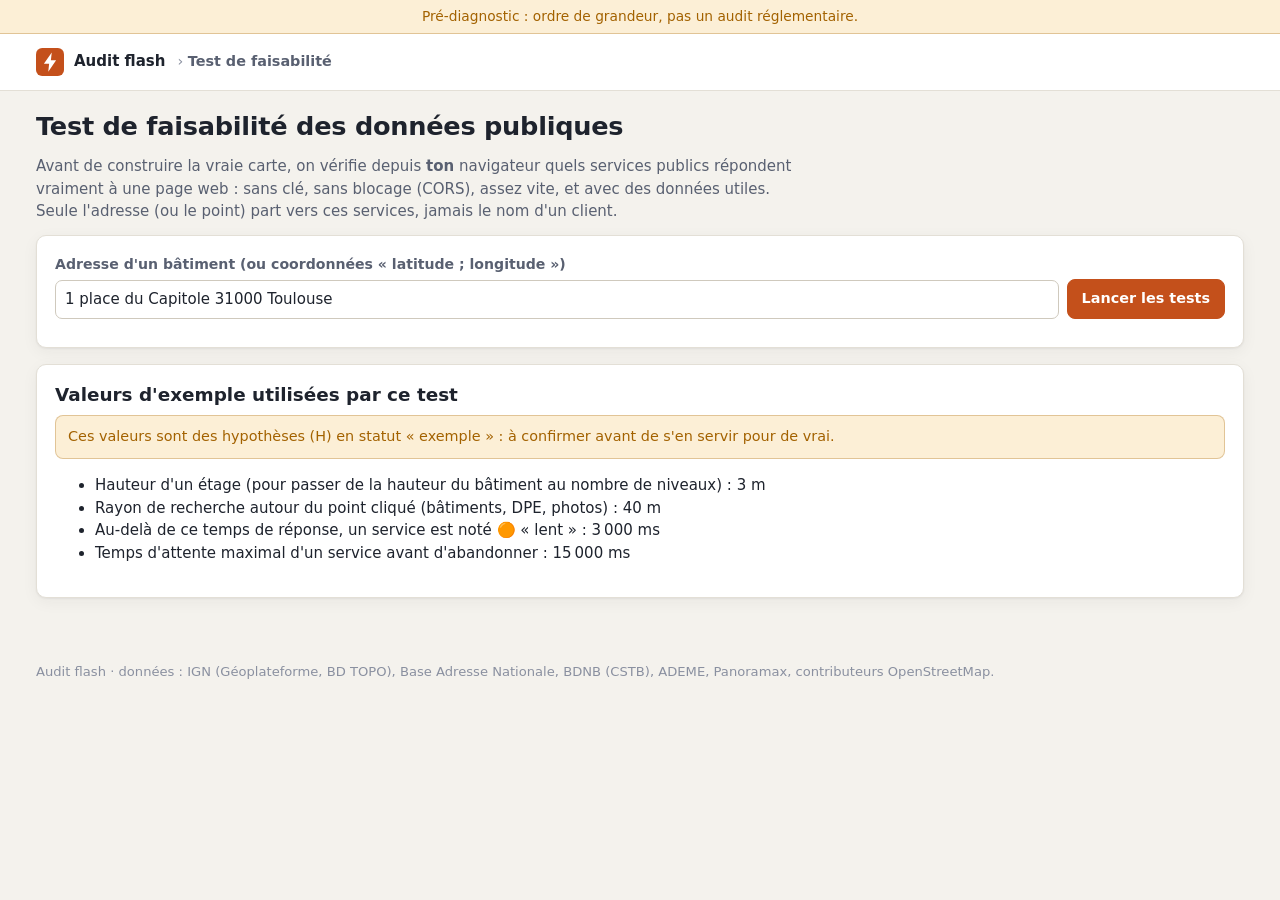
==== faisabilite/index.html @ 6eeb4c34 "Squelette du site et page de test de faisabilité des données publiques - Accueil, style clair/sombre" ====
<!doctype html>
<html lang="fr">
<head>
  <meta charset="utf-8">
  <meta name="viewport" content="width=device-width, initial-scale=1">
  <title>Test de faisabilité — Audit flash</title>
  <meta name="description" content="Vérifie depuis ton navigateur quels services publics (adresse, carte IGN, BD TOPO, BDNB, DPE ADEME, Panoramax) sont utilisables par l'Audit flash.">
  <link rel="icon" href="data:image/svg+xml,%3Csvg xmlns='http://www.w3.org/2000/svg' viewBox='0 0 32 32'%3E%3Crect width='32' height='32' rx='7' fill='%23c4501b'/%3E%3Cpath d='M18 5 9 18h6l-1 9 9-13h-6z' fill='white'/%3E%3C/svg%3E">
  <link rel="stylesheet" href="../commun/style.css">
</head>
<body>

<div class="bandeau-flash">Pré-diagnostic : ordre de grandeur, pas un audit réglementaire.</div>
<header class="entete">
  <div class="entete-interieur">
    <a class="logo" href="../index.html">
      <svg width="28" height="28" viewBox="0 0 32 32" aria-hidden="true"><rect width="32" height="32" rx="7" fill="var(--accent)"/><path d="M18 5 9 18h6l-1 9 9-13h-6z" fill="#fff"/></svg>
      <span>Audit flash</span>
    </a>
    <span class="fil">› <b>Test de faisabilité</b></span>
  </div>
</header>

<main class="page">
  <h1>Test de faisabilité des données publiques</h1>
  <p class="intro">Avant de construire la vraie carte, on vérifie depuis <b>ton</b> navigateur quels services publics répondent vraiment à une page web :
    sans clé, sans blocage (CORS), assez vite, et avec des données utiles. Seule l'adresse (ou le point) part vers ces services, jamais le nom d'un client.</p>

  <section class="carte">
    <form id="formulaire" class="ligne-adresse">
      <div class="champ">
        <label for="adresse">Adresse d'un bâtiment (ou coordonnées « latitude ; longitude »)</label>
        <input type="text" id="adresse" value="1 place du Capitole 31000 Toulouse" autocomplete="off">
      </div>
      <button class="bouton principal" id="lancer" type="submit">Lancer les tests</button>
    </form>
    <p class="aide" id="point"></p>
    <p class="alerte attention" id="message" role="alert"></p>
  </section>

  <section class="carte" id="bloc-services" hidden>
    <div class="barre-boutons" style="justify-content: space-between; margin-bottom: 10px">
      <h2 style="margin:0">Résultat service par service</h2>
      <button class="bouton" id="copier" type="button">Copier le résultat pour Claude</button>
    </div>
    <p class="aide">✅ utilisable · 🟠 répond mais lent ou rien d'utile ici · ❌ inutilisable depuis une page web. Les conditions d'utilisation sont des hypothèses (H) à relire sur la doc officielle.</p>
    <div class="defilement">
      <table class="table-services">
        <thead><tr><th></th><th>Service</th><th>Résultat ici</th><th class="num">Temps</th><th>Conditions (H)</th></tr></thead>
        <tbody id="corps-services"></tbody>
      </table>
    </div>
  </section>

  <section class="carte" id="bloc-carte" hidden>
    <div class="barre-boutons" style="justify-content: space-between; margin-bottom: 10px">
      <h2 style="margin:0">Le bâtiment sur la carte</h2>
      <button class="bouton" id="vue-ortho" type="button">Voir la photo aérienne</button>
    </div>
    <p class="aide">Clique sur un autre bâtiment pour relancer les tests « bâtiment ». Le volume orange est le contour BD TOPO monté à sa hauteur (test de la 3D).</p>
    <div class="cadre-carte" id="cadre-carte"></div>
    <h3 style="margin-top:16px">Surface approximative</h3>
    <div id="surface"></div>
    <h3 style="margin-top:16px">Photos de rue autour (Panoramax)</h3>
    <div class="vignettes" id="photos"></div>
  </section>

  <section class="carte">
    <h2>Valeurs d'exemple utilisées par ce test</h2>
    <p class="alerte attention">Ces valeurs sont des hypothèses (H) en statut « exemple » : à confirmer avant de s'en servir pour de vrai.</p>
    <ul id="valeurs-exemple"></ul>
  </section>
</main>

<footer class="pied">Audit flash · données : IGN (Géoplateforme, BD TOPO), Base Adresse Nationale, BDNB (CSTB), ADEME, Panoramax, contributeurs OpenStreetMap.</footer>

<script src="../commun/commun.js"></script>
<script src="../donnees/sources.js"></script>
<script src="../donnees/services.js"></script>
<script src="calcul.js"></script>
<script src="interface.js"></script>
</body>
</html>
---- commun/style.css ----
/* ==========================================================
   Audit flash — style commun
   Repris de la boîte à outils thermique (commun/style.css,
   version 1a601bb du 30/10/2026), allégé : mêmes couleurs,
   cartes, boutons, badges et tableaux, pour que les deux sites
   se ressemblent. Ajouts propres à l'Audit flash en bas.
   ========================================================== */

:root {
  --fond: #f4f2ed;
  --surface: #ffffff;
  --surface-2: #f9f8f5;
  --encre: #1e232d;
  --encre-2: #596071;
  --encre-3: #8a90a0;
  --bord: #e3dfd6;
  --bord-fort: #cfc9bd;
  --accent: #c4501b;          /* chaud : action principale */
  --accent-fonce: #a2410f;
  --accent-doux: #fbe8dd;
  --froid: #2b6a8e;           /* froid : informations */
  --froid-doux: #e2eef5;
  --ok: #2a7a4b;
  --ok-doux: #e2f2e7;
  --alerte: #a36200;
  --alerte-doux: #fcefd6;
  --danger: #b3261e;
  --danger-doux: #f9e1df;
  --rayon: 10px;
  --ombre: 0 1px 2px rgba(30, 35, 45, .06), 0 4px 16px rgba(30, 35, 45, .05);
  --police: "Segoe UI", system-ui, -apple-system, Roboto, "Helvetica Neue", Arial, sans-serif;
  --police-mono: "Cascadia Mono", "SF Mono", Consolas, "Liberation Mono", monospace;
  color-scheme: light;
}

@media (prefers-color-scheme: dark) {
  :root {
    --fond: #14161b;
    --surface: #1c1f26;
    --surface-2: #22262e;
    --encre: #ebe8e2;
    --encre-2: #a8adb9;
    --encre-3: #7b8190;
    --bord: #313642;
    --bord-fort: #424857;
    --accent: #e8794a;
    --accent-fonce: #f29a73;
    --accent-doux: #3a2318;
    --froid: #74b4da;
    --froid-doux: #1a2c38;
    --ok: #6cc591;
    --ok-doux: #1b3125;
    --alerte: #e3a945;
    --alerte-doux: #362a12;
    --danger: #f2827a;
    --danger-doux: #3a1c1a;
    --ombre: 0 1px 2px rgba(0, 0, 0, .3);
    color-scheme: dark;
  }
}

* { box-sizing: border-box; }
html { -webkit-text-size-adjust: 100%; }
body {
  margin: 0;
  background: var(--fond);
  color: var(--encre);
  font-family: var(--police);
  font-size: 15px;
  line-height: 1.5;
}
a { color: var(--froid); }
a:hover { text-decoration-thickness: 2px; }
h1, h2, h3 { line-height: 1.25; margin: 0 0 .5em; }
h1 { font-size: 1.6rem; letter-spacing: -.01em; }
h2 { font-size: 1.15rem; }
h3 { font-size: 1rem; }
p { margin: 0 0 .8em; }
code { font-family: var(--police-mono); font-size: .88em; overflow-wrap: anywhere; }
.num { font-variant-numeric: tabular-nums; }

/* ---------- En-tête ---------- */
.entete { background: var(--surface); border-bottom: 1px solid var(--bord); }
.entete-interieur {
  max-width: 1240px;
  margin: 0 auto;
  padding: 14px 16px;
  display: flex;
  align-items: center;
  gap: 12px;
  flex-wrap: wrap;
}
.logo { display: inline-flex; align-items: center; gap: 10px; color: var(--encre); text-decoration: none; font-weight: 650; }
.logo svg { flex: none; }
.fil { color: var(--encre-3); font-size: .9rem; }
.fil b { color: var(--encre-2); font-weight: 600; }

/* ---------- Mise en page ---------- */
.page { max-width: 1240px; margin: 0 auto; padding: 20px 16px 48px; }
.intro { color: var(--encre-2); max-width: 760px; }
.carte {
  background: var(--surface);
  border: 1px solid var(--bord);
  border-radius: var(--rayon);
  box-shadow: var(--ombre);
  padding: 18px;
  margin-bottom: 16px;
  min-width: 0;
}
.carte > h2:first-child, .carte > h3:first-child { margin-top: 0; }

/* ---------- Champs ---------- */
label { font-weight: 600; font-size: .88rem; color: var(--encre-2); }
.champ { display: flex; flex-direction: column; gap: 5px; min-width: 0; }
input[type="text"], input[type="number"], select, textarea {
  font: inherit;
  color: var(--encre);
  background: var(--surface);
  border: 1px solid var(--bord-fort);
  border-radius: 7px;
  padding: 7px 9px;
  width: 100%;
  min-width: 0;
}
input:focus, select:focus, textarea:focus, button:focus-visible { outline: 2px solid var(--froid); outline-offset: 1px; }

/* ---------- Boutons ---------- */
.bouton {
  font: inherit;
  font-weight: 600;
  font-size: .9rem;
  border-radius: 8px;
  padding: 8px 14px;
  cursor: pointer;
  border: 1px solid var(--bord-fort);
  background: var(--surface);
  color: var(--encre);
  display: inline-flex;
  align-items: center;
  gap: 6px;
  white-space: nowrap;
}
.bouton:hover { border-color: var(--encre-3); }
.bouton:disabled { opacity: .6; cursor: progress; }
.bouton.principal { background: var(--accent); border-color: var(--accent); color: #fff; }
.bouton.principal:hover { background: var(--accent-fonce); border-color: var(--accent-fonce); }
@media (prefers-color-scheme: dark) { .bouton.principal { color: #1a0d06; } }
.barre-boutons { display: flex; gap: 8px; flex-wrap: wrap; align-items: center; }

/* ---------- Tableaux ---------- */
.defilement { position: relative; overflow-x: auto; -webkit-overflow-scrolling: touch; }
table { border-collapse: collapse; width: 100%; }
th, td { text-align: left; padding: 8px 8px; border-bottom: 1px solid var(--bord); vertical-align: top; }
th { font-size: .78rem; text-transform: uppercase; letter-spacing: .04em; color: var(--encre-2); font-weight: 650; background: var(--surface-2); }
td.num, th.num { text-align: right; white-space: nowrap; }

/* ---------- Badges & alertes ---------- */
.badge { display: inline-block; font-size: .74rem; font-weight: 650; border-radius: 999px; padding: 2px 9px; white-space: nowrap; }
.badge.exemple { background: var(--alerte-doux); color: var(--alerte); }
.badge.valide { background: var(--ok-doux); color: var(--ok); }
.badge.info { background: var(--froid-doux); color: var(--froid); }
.badge.bientot { background: var(--surface-2); color: var(--encre-3); border: 1px solid var(--bord); }
.alerte { border-radius: 8px; padding: 10px 12px; font-size: .9rem; margin: 0 0 12px; border: 1px solid transparent; }
.alerte.attention { background: var(--alerte-doux); color: var(--alerte); border-color: color-mix(in srgb, var(--alerte) 30%, transparent); }
.alerte.info { background: var(--froid-doux); color: var(--froid); }
.alerte.ok { background: var(--ok-doux); color: var(--ok); }
.formule {
  font-family: var(--police-mono);
  font-size: .86rem;
  background: var(--surface-2);
  border: 1px solid var(--bord);
  border-radius: 8px;
  padding: 10px 12px;
  overflow-x: auto;
  white-space: pre-wrap;
  word-break: break-word;
}
.aide { font-size: .84rem; color: var(--encre-3); }
.muet { color: var(--encre-3); }

/* ---------- Accueil : cartes ---------- */
.grille-outils { display: grid; grid-template-columns: repeat(auto-fill, minmax(280px, 1fr)); gap: 16px; margin: 18px 0 28px; }
.outil {
  display: flex;
  flex-direction: column;
  gap: 8px;
  background: var(--surface);
  border: 1px solid var(--bord);
  border-radius: var(--rayon);
  box-shadow: var(--ombre);
  padding: 18px;
  color: var(--encre);
  text-decoration: none;
  transition: border-color .15s, transform .15s;
  min-width: 0;
}
a.outil:hover { border-color: var(--accent); transform: translateY(-2px); }
.outil .icone { width: 42px; height: 42px; border-radius: 10px; display: grid; place-items: center; background: var(--accent-doux); color: var(--accent); }
.outil.a-venir { opacity: .72; box-shadow: none; }
.outil.a-venir .icone { background: var(--surface-2); color: var(--encre-3); }
.outil h2 { margin: 4px 0 0; font-size: 1.08rem; }
.outil p { margin: 0; color: var(--encre-2); font-size: .92rem; }
.outil .bas { margin-top: auto; padding-top: 8px; display: flex; gap: 6px; flex-wrap: wrap; }

/* ---------- Pied de page ---------- */
.pied { max-width: 1240px; margin: 0 auto; padding: 0 16px 32px; color: var(--encre-3); font-size: .82rem; }

/* ---------- Notification ---------- */
.toast {
  position: fixed;
  left: 50%;
  bottom: 20px;
  transform: translateX(-50%) translateY(20px);
  background: var(--encre);
  color: var(--fond);
  padding: 9px 16px;
  border-radius: 8px;
  font-size: .9rem;
  opacity: 0;
  pointer-events: none;
  transition: opacity .2s, transform .2s;
  z-index: 50;
  max-width: calc(100% - 32px);
}
.toast.visible { opacity: 1; transform: translateX(-50%) translateY(0); }

/* ==========================================================
   Propre à l'Audit flash
   ========================================================== */

/* Bandeau « pré-diagnostic » : toujours visible */
.bandeau-flash {
  background: var(--alerte-doux);
  color: var(--alerte);
  border-bottom: 1px solid color-mix(in srgb, var(--alerte) 30%, transparent);
  font-size: .86rem;
  text-align: center;
  padding: 6px 16px;
}

/* Test de faisabilité : formulaire d'adresse */
.ligne-adresse { display: flex; gap: 8px; flex-wrap: wrap; align-items: end; }
.ligne-adresse .champ { flex: 1 1 240px; }

/* Tableau des services : sur téléphone, chaque service devient une petite fiche */
.table-services td:first-child { font-weight: 650; }
.table-services .verdict { font-size: 1.15rem; text-align: center; width: 44px; }
.table-services tr.ok td.verdict { background: var(--ok-doux); }
.table-services tr.moyen td.verdict { background: var(--alerte-doux); }
.table-services tr.ko td.verdict { background: var(--danger-doux); }
.table-services .detail { color: var(--encre-2); font-size: .86rem; }
@media (max-width: 760px) {
  .table-services thead { display: none; }
  .table-services, .table-services tbody { display: block; width: 100%; }
  .table-services tr {
    display: grid;
    grid-template-columns: 44px minmax(0, 1fr);
    gap: 4px 10px;
    padding: 10px 0;
    border-bottom: 1px solid var(--bord);
  }
  .table-services td { border: 0; padding: 0; min-width: 0; }
  .table-services td.verdict { grid-row: 1 / span 6; border-radius: 8px; padding-top: 6px; }
  .table-services td[data-label]::before { content: attr(data-label) " : "; color: var(--encre-3); font-size: .82rem; }
}

/* Carte (MapLibre) */
.cadre-carte { height: 420px; border-radius: var(--rayon); overflow: hidden; border: 1px solid var(--bord); background: var(--surface-2); }
@media (max-width: 640px) { .cadre-carte { height: 320px; } }
.vignettes { display: flex; gap: 8px; flex-wrap: wrap; }
.vignettes img { width: 140px; height: 96px; object-fit: cover; border-radius: 8px; border: 1px solid var(--bord); }
.alerte:empty { display: none; }

/* Lignes de résultat (reprises de la boîte à outils) */
.resultat-ligne { display: flex; justify-content: space-between; gap: 12px; padding: 6px 0; border-bottom: 1px dashed var(--bord); font-size: .92rem; }
.resultat-ligne > span:last-child { text-align: right; font-variant-numeric: tabular-nums; white-space: nowrap; }
.resultat-total { display: flex; justify-content: space-between; gap: 12px; padding: 10px 0 4px; font-weight: 700; font-size: 1.05rem; }
.resultat-total > span:last-child { color: var(--accent); text-align: right; font-variant-numeric: tabular-nums; }
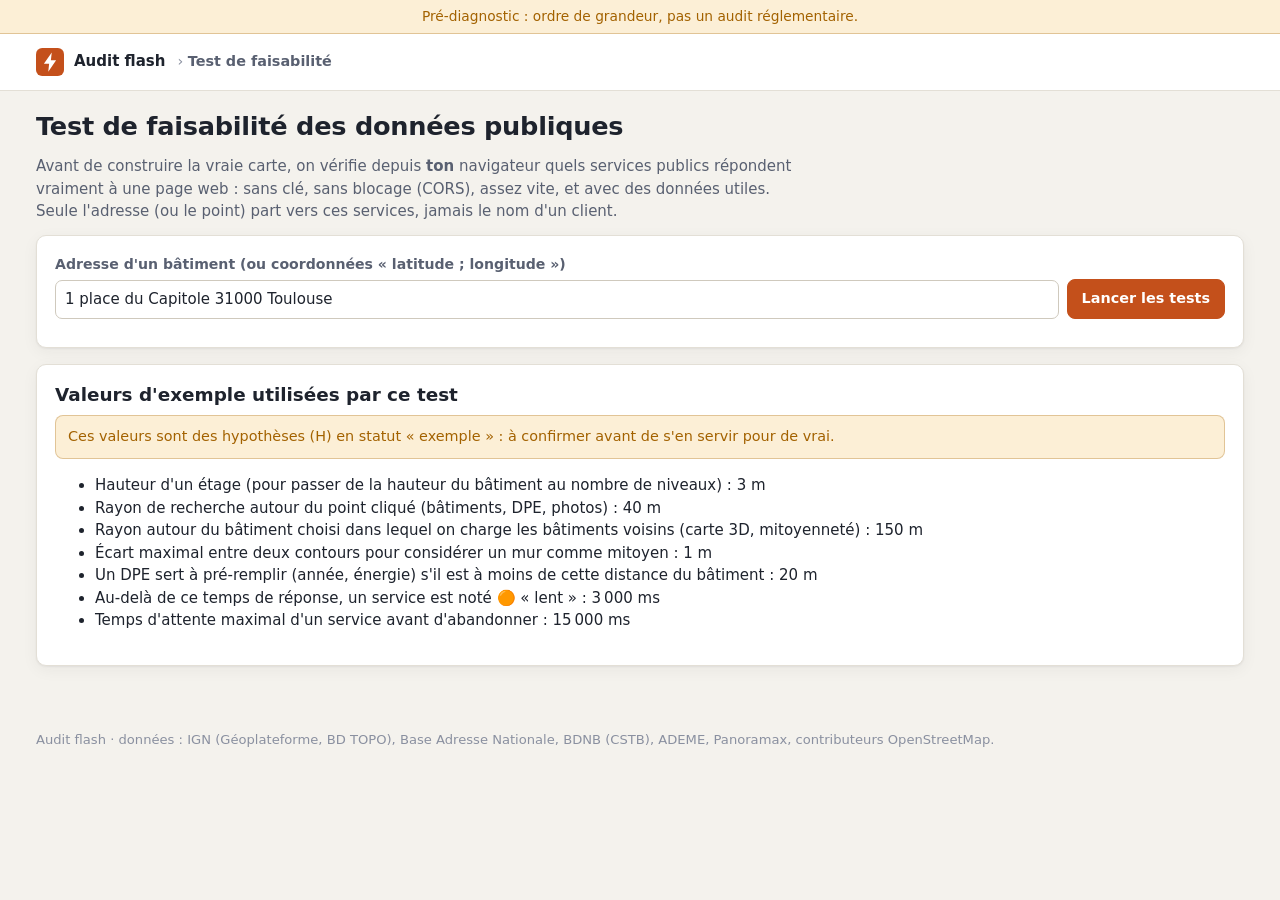
==== commit fd0828bc: "Outil V1 : carte 3D connectée, moteur de calcul complet, résultats visuels - Carte MapLibre 4.7.1 : " ====
--- a/faisabilite/index.html
+++ b/faisabilite/index.html
@@ -77,7 +77,7 @@
 <script src="../commun/commun.js"></script>
 <script src="../donnees/sources.js"></script>
 <script src="../donnees/services.js"></script>
-<script src="calcul.js"></script>
+<script src="../carte/calcul.js"></script>
 <script src="interface.js"></script>
 </body>
 </html>
--- a/commun/style.css
+++ b/commun/style.css
@@ -276,3 +276,395 @@
 .resultat-ligne > span:last-child { text-align: right; font-variant-numeric: tabular-nums; white-space: nowrap; }
 .resultat-total { display: flex; justify-content: space-between; gap: 12px; padding: 10px 0 4px; font-weight: 700; font-size: 1.05rem; }
 .resultat-total > span:last-child { color: var(--accent); text-align: right; font-variant-numeric: tabular-nums; }
+
+/* ==========================================================
+   L'OUTIL (index.html) : carte 3D, panneau, résultats
+   ========================================================== */
+:root {
+  --u-chauffage: #d9572b; --u-ecs: #2f7fc1; --u-froid: #2fb3c4; --u-eclairage: #e3b23c; --u-aux: #8b93a7; --u-autres: #8f6ccb;
+  --d-murs: #c4501b; --d-vitrages: #2f7fc1; --d-toiture: #a8432f; --d-plancher: #8a6a48; --d-ponts: #e3b23c; --d-air: #2fb3c4;
+  --dpe-a: #009c6d; --dpe-b: #52b153; --dpe-c: #a3c95a; --dpe-d: #f3dd16; --dpe-e: #f0b40f; --dpe-f: #eb8235; --dpe-g: #d7221f;
+  --violet: #7b52b8; --violet-doux: #efe8fa;
+  --carte-bati: #ddd6ca; --carte-bati-haut: #b9b0a2;
+  --rayon-bloc: 14px;
+}
+@media (prefers-color-scheme: dark) {
+  :root {
+    --u-chauffage: #ef7b4f; --u-ecs: #5aa6e6; --u-froid: #4fd0de; --u-eclairage: #f0c75a; --u-aux: #a3aabb; --u-autres: #a98be0;
+    --d-murs: #ef7b4f; --d-vitrages: #5aa6e6; --d-toiture: #d06a55; --d-plancher: #b48d66; --d-ponts: #f0c75a; --d-air: #4fd0de;
+    --violet: #b495ea; --violet-doux: #2c2340;
+    --carte-bati: #4a505d; --carte-bati-haut: #6b7282;
+  }
+}
+
+.ico { width: 18px; height: 18px; stroke: currentColor; fill: none; stroke-width: 1.8; stroke-linecap: round; stroke-linejoin: round; flex: none; }
+.lien { font: inherit; background: none; border: 0; color: var(--froid); text-decoration: underline; cursor: pointer; padding: 0; }
+.mini { font-size: .74rem; color: var(--encre-3); margin: 0; }
+.bloc { background: var(--surface); border: 1px solid var(--bord); border-radius: var(--rayon-bloc); box-shadow: var(--ombre); padding: 16px; min-width: 0; }
+
+/* En-tête */
+.app-entete .entete-interieur { max-width: 1480px; gap: 14px; }
+.logo-flash { gap: 11px; }
+.logo-flash svg { filter: drop-shadow(0 3px 8px rgba(196, 80, 27, .35)); }
+.logo-texte { display: flex; flex-direction: column; line-height: 1.15; }
+.logo-texte b { font-size: 1.12rem; letter-spacing: -.01em; }
+.logo-texte small { color: var(--encre-3); font-weight: 500; font-size: .75rem; }
+.vues { display: flex; gap: 3px; background: var(--surface-2); border: 1px solid var(--bord); border-radius: 11px; padding: 3px; }
+.vues button { font: inherit; font-size: .88rem; font-weight: 650; border: 0; background: none; color: var(--encre-2); padding: 6px 13px; border-radius: 8px; cursor: pointer; }
+.vues button[aria-selected="true"] { background: var(--surface); color: var(--encre); box-shadow: 0 1px 3px rgba(0, 0, 0, .12); }
+.actions-entete { margin-left: auto; display: flex; gap: 8px; flex-wrap: wrap; }
+@media (max-width: 760px) {
+  .vues { order: 3; width: 100%; }
+  .vues button { flex: 1; }
+  .actions-entete .bouton span { display: none; }
+  .actions-entete .bouton { padding: 8px 10px; }
+}
+
+/* Grille de l'outil : carte et résultats à gauche, panneau à droite */
+.app {
+  max-width: 1480px; margin: 0 auto; padding: 16px;
+  display: grid; grid-template-columns: minmax(0, 1fr) 440px; grid-template-areas: "carte panneau" "resultats panneau";
+  gap: 16px; align-items: start;
+}
+.app-carte { grid-area: carte; padding: 0; overflow: hidden; }
+.app-panneau { grid-area: panneau; position: sticky; top: 12px; max-height: calc(100vh - 24px); overflow: auto; overscroll-behavior: contain; padding-top: 0; }
+.app-resultats { grid-area: resultats; min-width: 0; }
+@media (max-width: 1100px) {
+  .app { grid-template-columns: minmax(0, 1fr); grid-template-areas: "carte" "panneau" "resultats"; padding: 12px; }
+  .app-panneau { position: static; max-height: none; overflow: visible; }
+}
+
+/* Carte */
+.carte-barre { display: flex; gap: 8px; padding: 10px; flex-wrap: wrap; align-items: center; border-bottom: 1px solid var(--bord); position: relative; z-index: 2; }
+.recherche { position: relative; flex: 1 1 260px; display: flex; align-items: center; min-width: 0; }
+.recherche > .ico { position: absolute; left: 11px; color: var(--encre-3); pointer-events: none; }
+.recherche input { padding-left: 36px; height: 40px; border-radius: 10px; }
+.suggestions { position: absolute; top: 44px; left: 0; right: 0; z-index: 30; list-style: none; margin: 0; padding: 4px; background: var(--surface); border: 1px solid var(--bord); border-radius: 10px; box-shadow: 0 12px 32px rgba(0, 0, 0, .18); }
+.suggestions li { display: flex; gap: 8px; align-items: center; padding: 8px 10px; border-radius: 8px; cursor: pointer; font-size: .9rem; }
+.suggestions li .ico { color: var(--encre-3); }
+.suggestions li:hover, .suggestions li[aria-selected="true"] { background: var(--accent-doux); }
+.segments { display: inline-flex; border: 1px solid var(--bord-fort); border-radius: 10px; overflow: hidden; background: var(--surface); }
+.segments button { font: inherit; font-size: .84rem; font-weight: 600; border: 0; background: none; color: var(--encre-2); padding: 8px 10px; display: inline-flex; gap: 5px; align-items: center; cursor: pointer; }
+.segments button + button { border-left: 1px solid var(--bord); }
+.segments button[aria-pressed="true"] { background: var(--accent-doux); color: var(--accent); }
+.segments.petit button { padding: 6px 9px; font-size: .8rem; }
+.bouton-icone { font: inherit; font-size: .84rem; font-weight: 650; border: 1px solid var(--bord-fort); border-radius: 10px; background: var(--surface); color: var(--encre-2); padding: 8px 10px; display: inline-flex; gap: 5px; align-items: center; cursor: pointer; }
+.bouton-icone[aria-pressed="true"] { background: var(--accent-doux); color: var(--accent); border-color: color-mix(in srgb, var(--accent) 40%, transparent); }
+@media (max-width: 520px) { .segments button span { display: none; } }
+.carte-3d { height: min(62vh, 640px); min-height: 360px; position: relative; background: linear-gradient(160deg, var(--surface-2), var(--fond)); }
+.carte-attente { position: absolute; inset: 0; display: flex; gap: 8px; align-items: center; justify-content: center; color: var(--encre-3); text-align: center; padding: 20px; z-index: 1; }
+.carte-pied { display: flex; gap: 10px; justify-content: space-between; align-items: center; flex-wrap: wrap; padding: 8px 12px; font-size: .8rem; border-top: 1px solid var(--bord); }
+.sources { display: flex; gap: 6px; flex-wrap: wrap; }
+.source { display: inline-flex; align-items: center; gap: 5px; font-size: .74rem; font-weight: 650; padding: 2px 8px; border-radius: 999px; background: var(--surface-2); border: 1px solid var(--bord); color: var(--encre-2); }
+.source i { width: 7px; height: 7px; border-radius: 50%; background: var(--encre-3); }
+.s-ok i { background: var(--ok); }
+.s-ko i { background: var(--danger); }
+.s-attente i { background: var(--alerte); animation: clignote 1s infinite; }
+@keyframes clignote { 50% { opacity: .25; } }
+.legende-mitoyen { color: var(--alerte); font-weight: 650; }
+.maplibregl-ctrl-attrib { font-size: 11px; }
+
+/* Panneau */
+.resume { position: sticky; top: 0; z-index: 5; margin: 0 -16px 0; padding: 14px 16px; background: linear-gradient(135deg, var(--accent-doux), var(--surface) 70%); border-bottom: 1px solid var(--bord); }
+.resume-plein { display: flex; align-items: center; gap: 12px; }
+.resume-chiffre { flex: 1; min-width: 0; display: flex; flex-direction: column; }
+.resume-chiffre small { font-size: .72rem; text-transform: uppercase; letter-spacing: .05em; color: var(--encre-3); font-weight: 700; }
+.resume-chiffre b { font-size: 1.7rem; letter-spacing: -.02em; font-weight: 780; line-height: 1.15; font-variant-numeric: tabular-nums; }
+.resume-chiffre b span { font-size: .85rem; color: var(--encre-2); font-weight: 600; letter-spacing: 0; }
+.resume-fourchette { font-size: .82rem; color: var(--encre-2); font-weight: 600; }
+.resume-etiquette { width: 48px; height: 48px; border-radius: 11px; display: grid; place-items: center; font-weight: 850; font-size: 1.6rem; color: #fff; flex: none; box-shadow: 0 4px 12px rgba(0, 0, 0, .18); }
+.resume-fiab { display: flex; flex-direction: column; align-items: flex-end; gap: 1px; font-size: .78rem; font-weight: 650; flex: none; }
+.resume-fiab small { color: var(--encre-3); font-weight: 500; }
+.resume-vide { display: flex; gap: 10px; align-items: center; }
+@media (max-width: 480px) {
+  .resume-chiffre b { font-size: 1.35rem; }
+  .resume-etiquette { width: 40px; height: 40px; font-size: 1.3rem; }
+  .resume-fiab span { display: none; }
+}
+.resume-vide .ico { width: 34px; height: 34px; padding: 7px; border-radius: 10px; background: var(--accent); color: #fff; }
+.resume-vide span { display: block; font-size: .82rem; color: var(--encre-2); }
+.onglets-panneau { display: flex; gap: 2px; border-bottom: 1px solid var(--bord); margin: 0 -16px 12px; padding: 0 10px; }
+.onglets-panneau button { flex: 1; font: inherit; font-weight: 650; font-size: .86rem; border: 0; background: none; color: var(--encre-2); padding: 11px 4px; border-bottom: 2px solid transparent; display: inline-flex; gap: 6px; justify-content: center; align-items: center; cursor: pointer; white-space: nowrap; }
+.onglets-panneau button[aria-selected="true"] { color: var(--accent); border-bottom-color: var(--accent); }
+.pastille { font-size: .68rem; background: var(--surface-2); border: 1px solid var(--bord); border-radius: 999px; padding: 0 6px; color: var(--encre-2); }
+.panneau-contenu[hidden] { display: none; }
+
+/* Origine d'une valeur */
+.origine, .mini-origine { display: inline-block; font-size: .64rem; font-weight: 750; padding: 1px 6px; border-radius: 999px; text-transform: uppercase; letter-spacing: .03em; white-space: nowrap; line-height: 1.5; vertical-align: middle; }
+.o-saisie { background: var(--accent-doux); color: var(--accent); }
+.o-carte { background: var(--ok-doux); color: var(--ok); }
+.o-bdnb, .o-dpe { background: var(--violet-doux); color: var(--violet); }
+.o-deduite { background: var(--surface-2); color: var(--encre-3); border: 1px dashed var(--bord-fort); }
+
+/* Onglet Bâtiment */
+.adresse-batiment { display: flex; gap: 10px; align-items: flex-start; padding: 10px 12px; background: var(--surface-2); border-radius: 10px; margin-bottom: 12px; }
+.adresse-batiment > .ico { margin-top: 2px; color: var(--accent); }
+.adresse-batiment span { display: block; font-size: .8rem; color: var(--encre-3); }
+.vignettes { display: grid; grid-template-columns: repeat(2, minmax(0, 1fr)); gap: 8px; }
+.vignette { position: relative; display: flex; gap: 9px; padding: 10px; border: 1px solid var(--bord); border-radius: 11px; background: var(--surface); min-width: 0; }
+.vignette-ico { width: 32px; height: 32px; padding: 6px; border-radius: 9px; background: var(--froid-doux); color: var(--froid); }
+.vignette-texte { display: flex; flex-direction: column; min-width: 0; padding-right: 2px; }
+.vignette-nom { font-size: .68rem; text-transform: uppercase; letter-spacing: .04em; color: var(--encre-3); font-weight: 700; padding-right: 46px; }
+.vignette b { font-size: 1rem; overflow-wrap: anywhere; }
+.vignette small { color: var(--encre-3); font-size: .72rem; line-height: 1.3; }
+.vignette .origine { position: absolute; top: 7px; right: 7px; }
+@media (max-width: 380px) { .vignettes { grid-template-columns: minmax(0, 1fr); } }
+.bloc-saisie { margin-top: 12px; border: 1px solid var(--bord); border-radius: 11px; padding: 0 12px; }
+.bloc-saisie summary { cursor: pointer; padding: 10px 0; font-weight: 650; display: flex; gap: 8px; align-items: center; }
+.champs-2 { display: grid; grid-template-columns: repeat(2, minmax(0, 1fr)); gap: 10px; margin-bottom: 6px; }
+.etiquette-champ { font-weight: 600; font-size: .88rem; color: var(--encre-2); }
+.titre-section { display: flex; gap: 6px; align-items: center; font-size: .92rem; margin: 16px 0 8px; }
+.titre-section .ico { color: var(--accent); }
+.liste-dpe { list-style: none; margin: 0; padding: 0; display: grid; gap: 6px; }
+.liste-dpe li { display: flex; gap: 10px; align-items: flex-start; padding: 8px; border: 1px solid var(--bord); border-radius: 10px; }
+.liste-dpe li > div { min-width: 0; }
+.liste-dpe span, .liste-dpe small { display: block; font-size: .76rem; color: var(--encre-3); }
+.mini-dpe { width: 28px; height: 28px; border-radius: 7px; display: inline-grid; place-items: center; font-weight: 850; color: #fff; font-style: normal; flex: none; }
+.photos { display: flex; gap: 8px; overflow-x: auto; padding-bottom: 4px; }
+.photos a { flex: none; position: relative; }
+.photos img { width: 150px; height: 100px; object-fit: cover; border-radius: 10px; display: block; border: 1px solid var(--bord); }
+.photos span { position: absolute; bottom: 5px; left: 5px; font-size: .68rem; background: rgba(0, 0, 0, .6); color: #fff; padding: 0 5px; border-radius: 4px; }
+
+/* Onglet Questions */
+.intro-questions { margin: 0 0 4px; }
+.groupe-questions { font-size: .72rem; text-transform: uppercase; letter-spacing: .07em; color: var(--encre-3); margin: 16px 0 2px; }
+.question { padding: 10px 0 12px; border-bottom: 1px solid var(--bord); }
+.question[hidden] { display: none; }
+.q-tete { display: flex; align-items: center; gap: 8px; }
+.q-ico { color: var(--accent); }
+.question.repondue .q-tete b::after { content: ' ✓'; color: var(--ok); }
+.nsp { margin-left: auto; font: inherit; font-size: .74rem; border: 1px dashed var(--bord-fort); background: none; color: var(--encre-2); border-radius: 999px; padding: 2px 9px; cursor: pointer; white-space: nowrap; }
+.nsp:hover { border-color: var(--encre-3); color: var(--encre); }
+.q-origine { font-size: .76rem; color: var(--encre-3); margin: 4px 0 8px; }
+.q-valeur { color: var(--encre-2); font-weight: 650; }
+.tuiles { display: grid; grid-template-columns: repeat(auto-fill, minmax(116px, 1fr)); gap: 6px; }
+.tuile { position: relative; font: inherit; text-align: left; display: flex; flex-direction: column; gap: 2px; padding: 8px 9px; border-radius: 10px; border: 1.5px solid var(--bord); background: var(--surface); color: var(--encre); cursor: pointer; min-height: 64px; transition: border-color .12s, background .12s, transform .12s; }
+.tuile .ico { color: var(--encre-3); margin-bottom: 2px; }
+.tuile:hover { border-color: var(--encre-3); transform: translateY(-1px); }
+.t-nom { font-size: .8rem; font-weight: 650; line-height: 1.2; }
+.t-aide { font-size: .68rem; color: var(--encre-3); line-height: 1.2; }
+.t-suppose { display: none; position: absolute; top: 5px; right: 6px; font-size: .58rem; font-weight: 750; text-transform: uppercase; color: var(--encre-3); letter-spacing: .03em; }
+.tuile.supposee { border-style: dashed; border-color: var(--encre-3); background: var(--surface-2); }
+.tuile.supposee .t-suppose { display: block; }
+.tuile[aria-pressed="true"] { border-color: var(--accent); background: var(--accent-doux); box-shadow: inset 0 0 0 1px var(--accent); }
+.tuile[aria-pressed="true"] .ico { color: var(--accent); }
+.champ-annee { max-width: 180px; }
+
+/* Onglet Factures */
+.facture { display: grid; grid-template-columns: minmax(0, 1fr) minmax(0, 1fr); gap: 10px; align-items: end; padding: 8px 0; border-bottom: 1px solid var(--bord); }
+.facture[hidden] { display: none; }
+.facture small { font-weight: 500; color: var(--encre-3); }
+.facture-info { font-size: .76rem; color: var(--encre-3); display: flex; flex-direction: column; gap: 2px; padding-bottom: 4px; }
+.k { padding: 0 6px; border-radius: 6px; }
+.k-ok { background: var(--ok-doux); color: var(--ok); }
+.k-ecart { background: var(--alerte-doux); color: var(--alerte); }
+#f-bilan { margin-top: 10px; }
+.bouton.discret { border-color: transparent; background: transparent; color: var(--froid); padding: 6px 2px; margin-top: 6px; }
+
+/* Résultats */
+.res-tete { display: flex; align-items: center; gap: 10px; flex-wrap: wrap; margin: 2px 0 12px; }
+.res-tete h2 { margin: 0; font-size: 1.35rem; }
+.res-fiab { margin-left: auto; display: inline-flex; gap: 7px; align-items: center; font-size: .85rem; color: var(--encre-2); font-weight: 600; }
+.jauge-fiab { display: inline-flex; gap: 3px; }
+.jauge-fiab i { width: 14px; height: 8px; border-radius: 3px; background: var(--bord-fort); }
+.jauge-fiab.f-bonne i.plein { background: var(--ok); }
+.jauge-fiab.f-moyenne i.plein { background: var(--alerte); }
+.jauge-fiab.f-faible i.plein { background: var(--danger); }
+.kpis { display: grid; grid-template-columns: repeat(3, minmax(0, 1fr)); gap: 10px; margin-bottom: 14px; }
+@media (max-width: 860px) { .kpis { grid-template-columns: repeat(2, minmax(0, 1fr)); } }
+@media (max-width: 440px) { .kpis { grid-template-columns: minmax(0, 1fr); } }
+.kpi { display: flex; gap: 12px; padding: 14px; border-radius: var(--rayon-bloc); background: var(--surface); border: 1px solid var(--bord); box-shadow: var(--ombre); min-width: 0; }
+.kpi > div { min-width: 0; }
+.kpi-ico { width: 40px; height: 40px; border-radius: 12px; display: grid; place-items: center; background: var(--accent-doux); color: var(--accent); flex: none; }
+.kpi-ico .ico { width: 22px; height: 22px; }
+.kpi-titre { display: block; font-size: .72rem; text-transform: uppercase; letter-spacing: .05em; color: var(--encre-3); font-weight: 750; }
+.kpi-valeur { display: block; font-size: 1.5rem; font-weight: 780; letter-spacing: -.02em; line-height: 1.25; font-variant-numeric: tabular-nums; }
+.kpi-valeur span { font-size: .82rem; font-weight: 600; color: var(--encre-2); letter-spacing: 0; }
+.kpi-sous { display: block; font-size: .84rem; color: var(--encre-2); font-weight: 650; }
+.kpi small { display: block; font-size: .72rem; color: var(--encre-3); line-height: 1.35; }
+.kpi-principal { background: linear-gradient(135deg, #d4622c, #9a3512); border-color: transparent; color: #fff; }
+.kpi-principal .kpi-titre, .kpi-principal small, .kpi-principal .kpi-sous, .kpi-principal .kpi-valeur span { color: rgba(255, 255, 255, .9); }
+.kpi-principal .kpi-ico { background: rgba(255, 255, 255, .18); color: #fff; }
+.kpi-lettre { display: inline-grid; place-items: center; width: 42px; height: 42px; border-radius: 10px; font-size: 1.55rem; font-weight: 850; }
+
+.grille-graphes { display: grid; grid-template-columns: repeat(2, minmax(0, 1fr)); gap: 12px; margin-bottom: 14px; }
+@media (max-width: 900px) { .grille-graphes { grid-template-columns: minmax(0, 1fr); } }
+.graphe h3 { margin: 0 0 2px; font-size: 1rem; }
+.graphe .aide { margin: 0 0 8px; }
+.graphe-anneau { display: grid; grid-template-columns: 168px minmax(0, 1fr); gap: 14px; align-items: center; }
+.graphe-anneau svg { width: 100%; max-width: 190px; display: block; }
+@media (max-width: 480px) { .graphe-anneau { grid-template-columns: minmax(0, 1fr); justify-items: center; } .graphe-anneau svg { width: 170px; } }
+.arc { transition: stroke-dasharray .4s; }
+.anneau-valeur { font-size: 30px; font-weight: 800; fill: var(--encre); }
+.anneau-unite { font-size: 12px; fill: var(--encre-2); font-weight: 650; }
+.anneau-sous { font-size: 12.5px; fill: var(--accent); font-weight: 750; }
+.legende { list-style: none; margin: 0; padding: 0; display: grid; gap: 7px; width: 100%; }
+.legende li { display: grid; grid-template-columns: 12px minmax(0, 1fr) auto; gap: 0 8px; align-items: center; font-size: .84rem; }
+.puce-couleur { width: 12px; height: 12px; border-radius: 4px; grid-row: 1; }
+.leg-nom { font-weight: 650; grid-column: 2; grid-row: 1; }
+.leg-part { font-weight: 750; color: var(--encre-2); font-variant-numeric: tabular-nums; grid-column: 3; grid-row: 1; }
+.leg-val { grid-column: 2 / 4; grid-row: 2; font-size: .74rem; color: var(--encre-3); }
+.graphe-barres { display: grid; gap: 10px; }
+.barre-ligne { display: grid; grid-template-columns: minmax(0, 1fr) auto; grid-template-areas: "nom val" "piste piste"; gap: 3px 8px; font-size: .84rem; }
+.barre-nom { grid-area: nom; display: flex; gap: 6px; align-items: center; font-weight: 650; min-width: 0; }
+.barre-nom .ico { width: 16px; height: 16px; color: var(--encre-3); }
+.barre-val { grid-area: val; text-align: right; color: var(--encre-2); font-variant-numeric: tabular-nums; font-size: .8rem; }
+.barre-piste { grid-area: piste; height: 10px; background: var(--surface-2); border-radius: 999px; overflow: hidden; }
+.barre-rempli { display: block; height: 100%; border-radius: 999px; transition: width .4s; }
+.graphe-tornade { display: grid; gap: 9px; }
+.tornade-ligne { display: grid; grid-template-columns: minmax(0, 1fr) auto; grid-template-areas: "nom val" "piste piste"; gap: 3px 8px; font-size: .84rem; }
+.tornade-nom { grid-area: nom; font-weight: 650; min-width: 0; }
+.tornade-val { grid-area: val; color: var(--encre-2); font-size: .8rem; font-variant-numeric: tabular-nums; }
+.tornade-piste { grid-area: piste; position: relative; height: 10px; display: flex; justify-content: center; background: var(--surface-2); border-radius: 999px; }
+.tornade-gauche { background: var(--froid); border-radius: 999px 0 0 999px; opacity: .85; }
+.tornade-droite { background: var(--accent); border-radius: 0 999px 999px 0; opacity: .85; }
+.tornade-piste::after { content: ''; position: absolute; left: 50%; top: -3px; bottom: -3px; width: 2px; margin-left: -1px; background: var(--encre-2); border-radius: 1px; }
+
+/* Étiquette énergie */
+.dpe-a { background: var(--dpe-a); } .dpe-b { background: var(--dpe-b); } .dpe-c { background: var(--dpe-c); }
+.dpe-d { background: var(--dpe-d); } .dpe-e { background: var(--dpe-e); } .dpe-f { background: var(--dpe-f); } .dpe-g { background: var(--dpe-g); }
+.dpe-a, .dpe-b, .dpe-f, .dpe-g { color: #fff; }
+.dpe-c, .dpe-d, .dpe-e { color: #2a2405; }
+.etiquette-dpe { display: grid; gap: 4px; }
+.dpe-ligne { display: flex; align-items: center; gap: 8px; min-width: 0; }
+.dpe-barre { display: flex; justify-content: space-between; align-items: center; padding: 0 16px 0 10px; height: 26px; border-radius: 4px; clip-path: polygon(0 0, calc(100% - 12px) 0, 100% 50%, calc(100% - 12px) 100%, 0 100%); flex: none; max-width: 70%; }
+.dpe-barre b { font-size: .95rem; }
+.dpe-barre small { font-size: .66rem; opacity: .92; white-space: nowrap; }
+.dpe-ligne:not(.active) .dpe-barre { opacity: .42; }
+.dpe-marque { font-size: .76rem; font-weight: 750; padding: 2px 8px; border-radius: 999px; white-space: nowrap; }
+.dpe-marque.avant { background: var(--encre); color: var(--fond); }
+.dpe-marque.apres { background: var(--ok); color: #fff; }
+
+/* Préconisations */
+.section-actions, .section-bouquets, .section-visite, .section-fin { margin-bottom: 14px; }
+.section-tete { display: flex; align-items: center; gap: 10px; flex-wrap: wrap; }
+.section-tete h2 { margin: 0; display: flex; gap: 8px; align-items: center; font-size: 1.15rem; }
+.section-tete h2 .ico { color: var(--accent); width: 22px; height: 22px; }
+.compteurs { margin-left: auto; display: flex; gap: 6px; flex-wrap: wrap; font-size: .78rem; font-weight: 650; }
+.compteurs span { padding: 2px 9px; border-radius: 999px; background: var(--surface-2); border: 1px solid var(--bord); }
+.actions { display: grid; grid-template-columns: repeat(auto-fill, minmax(min(100%, 280px), 1fr)); gap: 12px; margin-top: 12px; }
+.action { display: flex; flex-direction: column; gap: 10px; padding: 14px; border-radius: var(--rayon-bloc); border: 1px solid var(--bord); background: var(--surface); border-top: 4px solid var(--encre-3); min-width: 0; }
+.action.v-afaire { border-top-color: var(--ok); }
+.action.v-discuter { border-top-color: var(--alerte); }
+.action.v-non { border-top-color: var(--danger); }
+.action.variante { border-style: dashed; border-top-style: solid; }
+.action-tete { display: flex; gap: 10px; align-items: flex-start; }
+.action-icone { width: 40px; height: 40px; border-radius: 11px; display: grid; place-items: center; background: var(--surface-2); color: var(--encre-2); flex: none; }
+.action-icone .ico { width: 22px; height: 22px; }
+.v-afaire .action-icone { background: var(--ok-doux); color: var(--ok); }
+.v-discuter .action-icone { background: var(--alerte-doux); color: var(--alerte); }
+.v-non .action-icone { background: var(--danger-doux); color: var(--danger); }
+.action-titre { flex: 1; min-width: 0; }
+.action-titre h3 { margin: 2px 0 0; font-size: .98rem; line-height: 1.25; }
+.action-titre .verdict-badge { display: inline-block; }
+.action-sous { display: block; font-size: .74rem; color: var(--encre-3); }
+.action-gain .negatif b { color: var(--danger); }
+.verdict-badge { font-size: .72rem; font-weight: 750; padding: 3px 8px; border-radius: 999px; white-space: nowrap; background: var(--surface-2); }
+.v-afaire .verdict-badge { background: var(--ok-doux); color: var(--ok); }
+.v-discuter .verdict-badge { background: var(--alerte-doux); color: var(--alerte); }
+.v-non .verdict-badge { background: var(--danger-doux); color: var(--danger); }
+.action-gain { display: grid; grid-template-columns: repeat(3, minmax(0, 1fr)); gap: 6px; text-align: center; background: var(--surface-2); border-radius: 10px; padding: 9px 4px; }
+.action-gain b { display: block; font-size: 1.08rem; font-variant-numeric: tabular-nums; }
+.action-gain small { font-size: .68rem; color: var(--encre-3); }
+.action-chiffres { display: grid; grid-template-columns: repeat(3, minmax(0, 1fr)); gap: 6px; margin: 0; }
+.action-chiffres dt { font-size: .64rem; text-transform: uppercase; letter-spacing: .04em; color: var(--encre-3); font-weight: 750; }
+.action-chiffres dd { margin: 0; font-size: .82rem; font-weight: 650; font-variant-numeric: tabular-nums; }
+.jauge-retour { position: relative; display: flex; height: 8px; margin: 2px 0 14px; }
+.jauge-retour .zone { height: 100%; }
+.zone.vert { background: var(--ok); opacity: .55; border-radius: 999px 0 0 999px; }
+.zone.orange { background: var(--alerte); opacity: .55; }
+.zone.rouge { background: var(--danger); opacity: .45; border-radius: 0 999px 999px 0; }
+.jauge-retour .curseur { position: absolute; top: -4px; width: 4px; height: 16px; margin-left: -2px; background: var(--encre); border-radius: 2px; box-shadow: 0 0 0 2px var(--surface); }
+.jauge-retour .repere { position: absolute; top: 10px; transform: translateX(-50%); font-size: .64rem; color: var(--encre-3); white-space: nowrap; }
+.action-note { font-size: .8rem; color: var(--encre-2); margin: 0; }
+.action-detail summary { cursor: pointer; font-size: .8rem; font-weight: 650; color: var(--froid); }
+.action-detail .formule { font-size: .72rem; margin-top: 6px; }
+.tres-legende { font-size: .7rem; color: var(--encre-3); margin-top: 6px; }
+.tresorerie { width: 100%; height: 64px; display: block; }
+.tres-aire { fill: var(--ok-doux); }
+.tres-ligne { fill: none; stroke: var(--ok); stroke-width: 2; vector-effect: non-scaling-stroke; }
+.tres-zero { stroke: var(--encre-3); stroke-dasharray: 3 3; vector-effect: non-scaling-stroke; }
+.deja { margin-top: 14px; padding: 12px; border-radius: 12px; background: var(--ok-doux); }
+.deja h3 { margin: 0 0 6px; font-size: .9rem; color: var(--ok); display: flex; gap: 6px; align-items: center; }
+.deja ul { list-style: none; margin: 0; padding: 0; display: grid; gap: 5px; }
+.deja li { display: flex; gap: 8px; align-items: center; font-size: .84rem; flex-wrap: wrap; }
+.deja li .ico { color: var(--ok); }
+.deja li span { color: var(--encre-2); }
+.plus { margin-top: 12px; }
+.plus summary { cursor: pointer; font-weight: 650; color: var(--encre-2); font-size: .88rem; }
+.liste-sans-objet { font-size: .82rem; color: var(--encre-2); }
+
+/* Bouquets */
+.bouquets { display: grid; grid-template-columns: repeat(auto-fit, minmax(min(100%, 210px), 1fr)); gap: 10px; margin: 12px 0 14px; }
+.bouquet { font: inherit; text-align: left; display: flex; flex-direction: column; gap: 4px; padding: 12px; border-radius: 12px; border: 1.5px solid var(--bord); background: var(--surface); color: var(--encre); cursor: pointer; min-width: 0; }
+.bouquet:hover { border-color: var(--encre-3); }
+.bouquet.actif { border-color: var(--accent); box-shadow: inset 0 0 0 1px var(--accent); background: var(--accent-doux); }
+.bouquet-nom { font-weight: 750; }
+.bouquet-icones { display: flex; gap: 4px; color: var(--encre-2); flex-wrap: wrap; }
+.bouquet-gain { font-size: 1.55rem; font-weight: 820; color: var(--ok); letter-spacing: -.02em; }
+.bouquet-ligne { font-size: .8rem; color: var(--encre-2); }
+.bouquet-etiquettes { display: flex; align-items: center; gap: 6px; margin-top: 4px; }
+.bouquet-detail { display: grid; grid-template-columns: minmax(0, 1.5fr) minmax(0, 1fr); gap: 18px; }
+@media (max-width: 900px) { .bouquet-detail { grid-template-columns: minmax(0, 1fr); } }
+.bouquet-detail h3 { font-size: .95rem; margin: 0 0 8px; }
+.graphe-cascade { display: grid; gap: 7px; }
+.cascade-ligne { display: grid; grid-template-columns: minmax(0, 170px) minmax(0, 1fr) 84px; gap: 8px; align-items: center; font-size: .82rem; }
+.cascade-nom { display: flex; gap: 6px; align-items: center; font-weight: 600; min-width: 0; }
+.cascade-nom .ico { color: var(--encre-3); }
+.cascade-piste { position: relative; height: 22px; background: var(--surface-2); border-radius: 6px; }
+.cascade-barre { position: absolute; top: 0; bottom: 0; border-radius: 6px; }
+.depart .cascade-barre { background: var(--encre-3); }
+.etape .cascade-barre { background: var(--ok); opacity: .85; }
+.arrivee .cascade-barre { background: var(--accent); }
+.cascade-val { text-align: right; font-variant-numeric: tabular-nums; font-weight: 650; white-space: nowrap; }
+@media (max-width: 560px) {
+  .cascade-ligne { grid-template-columns: minmax(0, 1fr) auto; grid-template-areas: "nom val" "piste piste"; gap: 2px 8px; }
+  .cascade-nom { grid-area: nom; } .cascade-val { grid-area: val; } .cascade-piste { grid-area: piste; }
+}
+.avant-apres { display: flex; align-items: center; gap: 14px; margin-bottom: 8px; }
+.avant-apres div { display: flex; flex-direction: column; }
+.avant-apres b { font-size: 1.6rem; }
+.avant-apres span, .avant-apres small { font-size: .78rem; color: var(--encre-3); }
+
+/* Visite */
+.visite { margin: 10px 0 0; padding: 0; list-style: none; counter-reset: v; display: grid; gap: 8px; }
+.visite li { counter-increment: v; display: flex; gap: 10px; align-items: flex-start; padding: 10px; border: 1px solid var(--bord); border-radius: 11px; }
+.visite li::before { content: counter(v); width: 26px; height: 26px; border-radius: 50%; background: var(--froid-doux); color: var(--froid); display: grid; place-items: center; font-weight: 800; font-size: .8rem; flex: none; }
+.visite li div { flex: 1; min-width: 0; }
+.visite-texte { display: block; font-size: .82rem; color: var(--encre-2); margin-top: 2px; }
+.visite em { font-style: normal; font-weight: 750; color: var(--encre-2); font-size: .8rem; white-space: nowrap; }
+.section-fin .alerte .ico { vertical-align: -3px; }
+
+/* Accueil (avant de choisir un bâtiment) */
+.accueil { display: grid; grid-template-columns: minmax(0, 1.5fr) minmax(0, 1fr); gap: 16px; align-items: center; padding: 22px; background: radial-gradient(circle at 90% 10%, var(--accent-doux), transparent 60%), var(--surface); }
+.accueil h2 { font-size: 1.45rem; margin: 6px 0 14px; letter-spacing: -.01em; }
+.surtitre { display: inline-flex; gap: 6px; align-items: center; font-size: .76rem; font-weight: 750; text-transform: uppercase; letter-spacing: .06em; color: var(--accent); }
+.etapes-accueil { list-style: none; padding: 0; margin: 0 0 16px; counter-reset: e; display: grid; gap: 11px; }
+.etapes-accueil li { counter-increment: e; display: grid; grid-template-columns: 30px minmax(0, 1fr); gap: 0 10px; }
+.etapes-accueil li::before { content: counter(e); grid-row: span 2; width: 30px; height: 30px; border-radius: 50%; background: var(--accent); color: #fff; display: grid; place-items: center; font-weight: 800; }
+.etapes-accueil span { color: var(--encre-2); font-size: .88rem; }
+.accueil-illus svg { width: 100%; max-width: 290px; display: block; margin: 0 auto; }
+@media (max-width: 700px) { .accueil { grid-template-columns: minmax(0, 1fr); padding: 16px; } .accueil-illus { display: none; } }
+
+/* Méthode et Données */
+.methode .bloc { margin-bottom: 12px; }
+.methode h2 { display: flex; align-items: center; }
+.etapes-methode { display: grid; grid-template-columns: repeat(2, minmax(0, 1fr)); gap: 12px; margin-bottom: 0; }
+@media (max-width: 900px) { .etapes-methode { grid-template-columns: minmax(0, 1fr); } }
+.num-etape { display: inline-grid; place-items: center; width: 26px; height: 26px; border-radius: 50%; background: var(--accent); color: #fff; font-size: .85rem; margin-right: 8px; flex: none; }
+.liste-limites li { margin-bottom: .35em; }
+.groupe-donnees { margin-bottom: 12px; }
+.groupe-donnees > summary { cursor: pointer; }
+.table-donnees input { width: 96px; text-align: right; padding: 4px 6px; }
+.table-donnees td.source { font-size: .74rem; color: var(--encre-3); max-width: 380px; }
+.table-donnees tr.modifiee td { background: var(--froid-doux); }
+.zones { font-size: .82rem; }
+@media (max-width: 760px) {
+  .table-donnees thead { display: none; }
+  .table-donnees, .table-donnees tbody { display: block; width: 100%; }
+  .table-donnees tr { display: grid; grid-template-columns: minmax(0, 1fr) auto; gap: 4px 10px; padding: 10px 0; border-bottom: 1px solid var(--bord); }
+  .table-donnees td { border: 0; padding: 0; max-width: none; }
+  .table-donnees td:first-child { grid-column: 1 / -1; font-weight: 650; }
+  .table-donnees td.source { grid-column: 1 / -1; }
+  .table-donnees td.num { text-align: left; }
+}
